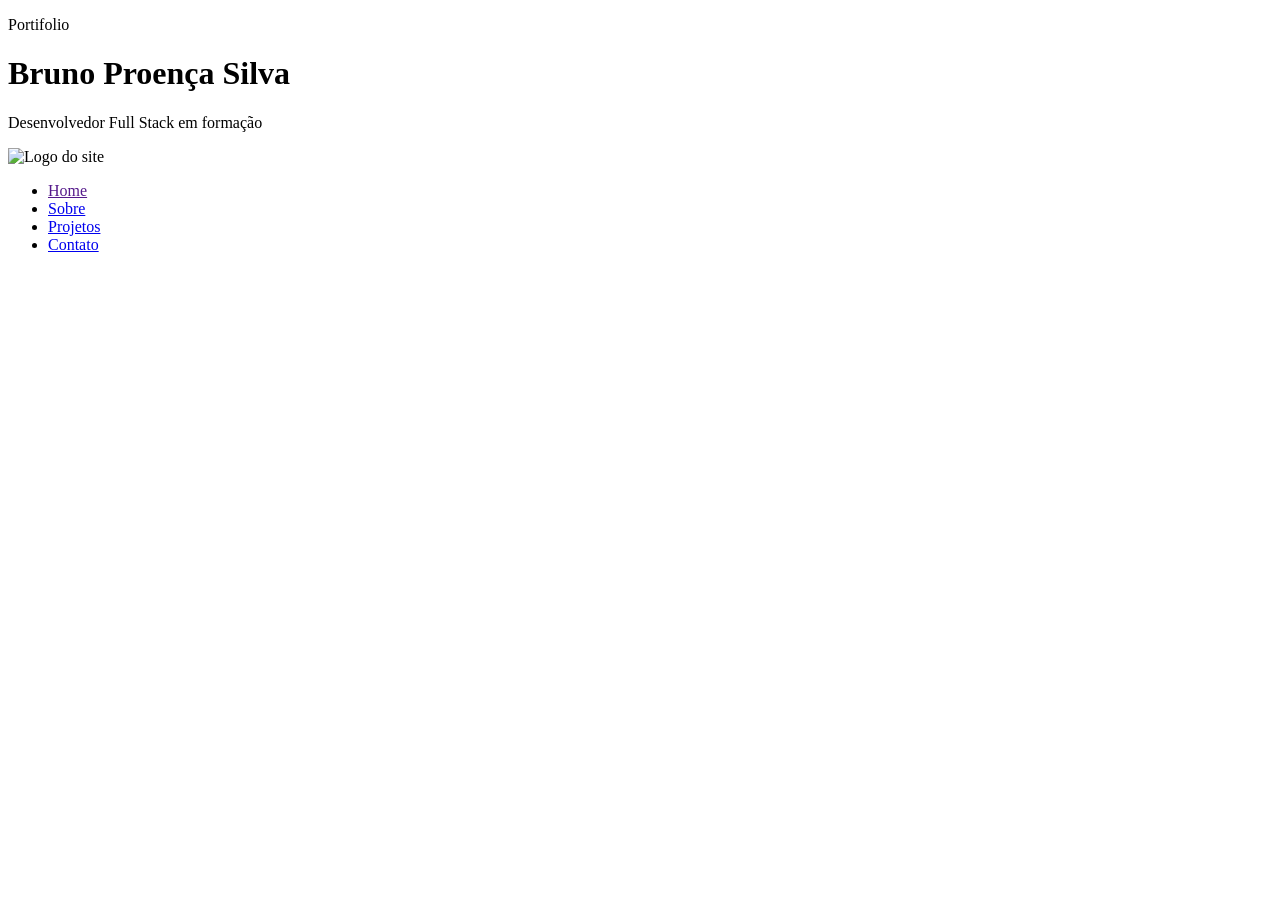
==== index.html @ 0e839215 "build: local setup" ====
<!DOCTYPE html>
<html lang="pt-br">

<head>
    <meta charset="UTF-8">
    <meta name="viewport" content="width=device-width, initial-scale=1.0">
    <title>Bruno Proença | Portifólio</title>
    <link rel="stylesheet" href="css/style.css">
</head>

<body>
    <header class="header">
        <div class="container-title">
            <p id="sticker-title">Portifolio</p>
            <h1>Bruno Proença Silva</h1>
            <p class="subtitle">Desenvolvedor Full Stack em formação</p>
        </div>
        <div class="container-logo">
            <img src="./img/logo.png" alt="Logo do site">
        </div>

        <nav class="nav">
            <ul>
                <li><a class="nav-link" href="">Home</a></li>
                <li><a class="nav-link" href="./pages/sobre.html">Sobre</a></li>
                <li><a class="nav-link" href="./pages/projetos.html">Projetos</a></li>
                <li><a class="nav-link" href="./pages/contato.html">Contato</a></li>
            </ul>
        </nav>
    </header>

</body>

</html>
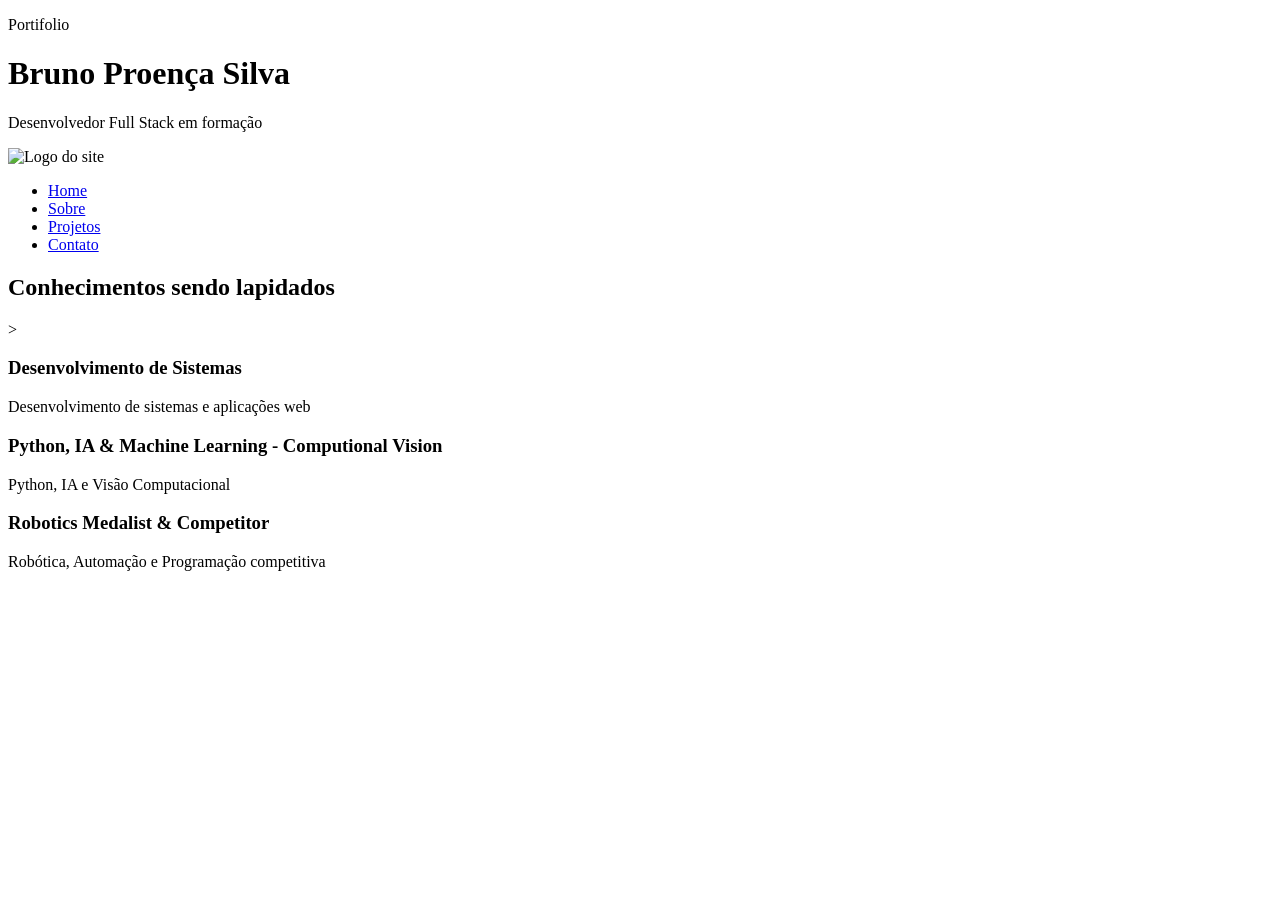
==== commit b1e4a07e: "feat(index): updated the landpage" ====
--- a/index.html
+++ b/index.html
@@ -10,18 +10,18 @@
 
 <body>
     <header class="header">
-        <div class="container-title">
+        <div class="container">
             <p id="sticker-title">Portifolio</p>
             <h1>Bruno Proença Silva</h1>
             <p class="subtitle">Desenvolvedor Full Stack em formação</p>
         </div>
-        <div class="container-logo">
+        <div class="container">
             <img src="./img/logo.png" alt="Logo do site">
         </div>
 
         <nav class="nav">
             <ul>
-                <li><a class="nav-link" href="">Home</a></li>
+                <li><a class="nav-link" href="index.html">Home</a></li>
                 <li><a class="nav-link" href="./pages/sobre.html">Sobre</a></li>
                 <li><a class="nav-link" href="./pages/projetos.html">Projetos</a></li>
                 <li><a class="nav-link" href="./pages/contato.html">Contato</a></li>
@@ -29,6 +29,29 @@
         </nav>
     </header>
 
+    <main>
+        <section class="section">
+            <div class="container">
+                <h2 class="section-title">Conhecimentos sendo lapidados</h2>>
+                <div classes="grade-cards">
+                    <article class="card">
+                        <h3>Desenvolvimento de Sistemas </h3>
+                        <p>Desenvolvimento de sistemas e aplicações web</p>
+                    </article>
+                    <article class="card">
+                        <h3>Python, IA & Machine Learning - Computional Vision</h3>
+                        <p>Python, IA e Visão Computacional</p>
+                    </article>
+                    <article class="card">
+                        <h3>Robotics Medalist & Competitor</h3>
+                        <p>Robótica, Automação e Programação competitiva</p>
+                    </article>
+
+                </div>
+            </div>
+        </section>
+    </main>
+
 </body>
 
 </html>
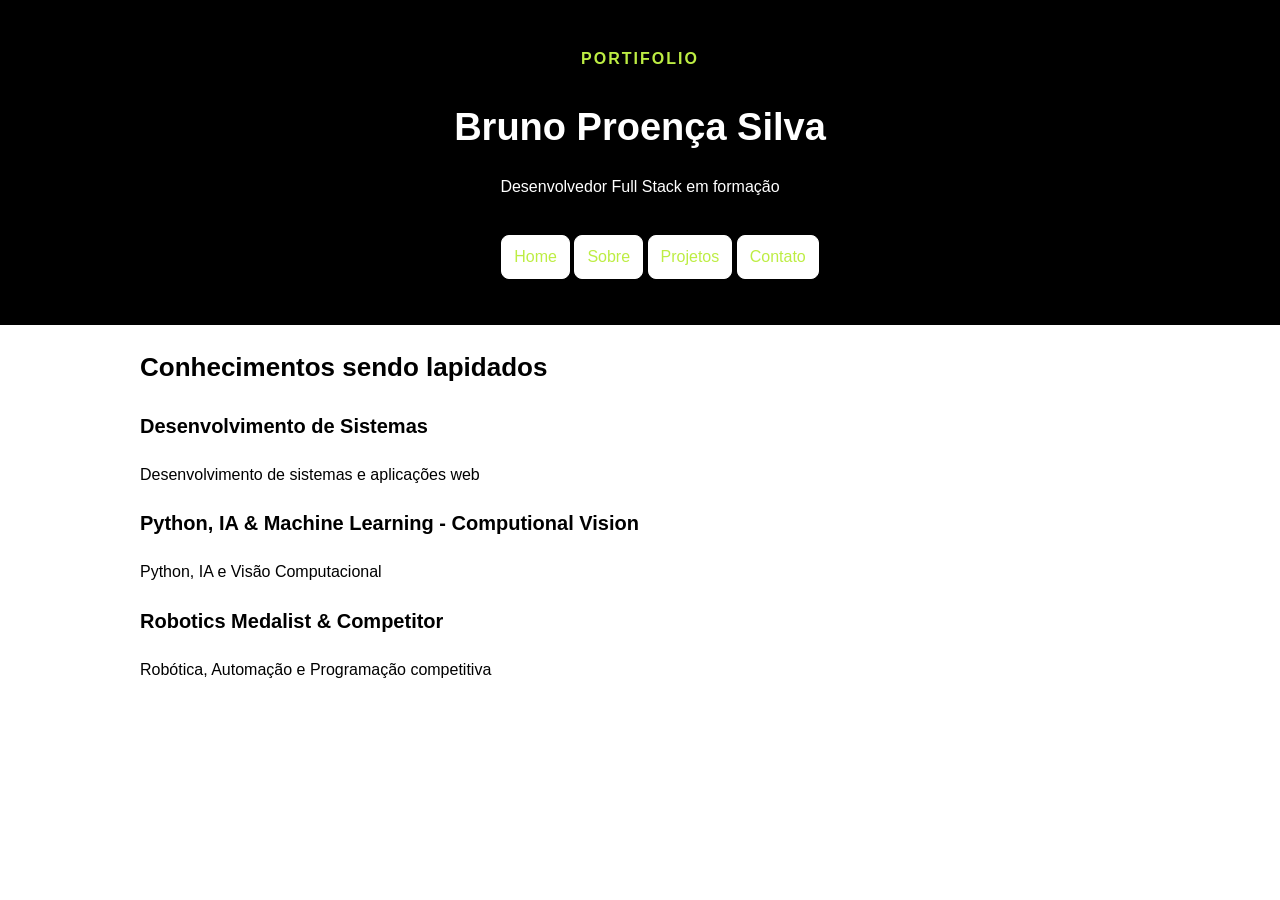
==== commit e370fc8f: "feat(css&html): added some styles and fixed some index issues" ====
--- a/index.html
+++ b/index.html
@@ -11,16 +11,13 @@
 <body>
     <header class="header">
         <div class="container">
-            <p id="sticker-title">Portifolio</p>
+            <p class="sticker-title">Portifolio</p>
             <h1>Bruno Proença Silva</h1>
             <p class="subtitle">Desenvolvedor Full Stack em formação</p>
         </div>
-        <div class="container">
-            <img src="./img/logo.png" alt="Logo do site">
-        </div>
 
         <nav class="nav">
-            <ul>
+            <ul class="list-menu">
                 <li><a class="nav-link" href="index.html">Home</a></li>
                 <li><a class="nav-link" href="./pages/sobre.html">Sobre</a></li>
                 <li><a class="nav-link" href="./pages/projetos.html">Projetos</a></li>
@@ -32,7 +29,7 @@
     <main>
         <section class="section">
             <div class="container">
-                <h2 class="section-title">Conhecimentos sendo lapidados</h2>>
+                <h2 class="section-title">Conhecimentos sendo lapidados</h2>
                 <div classes="grade-cards">
                     <article class="card">
                         <h3>Desenvolvimento de Sistemas </h3>
--- a/css/style.css
+++ b/css/style.css
@@ -0,0 +1,76 @@
+* {
+    box-sizing: border-box;
+}
+
+body {
+    margin: 0;
+    padding: 0;
+    font-family: 'Montserrat', sans-serif;
+    font-size: 16px;
+    line-height: 1.6;
+}
+
+h1 {
+    font-size: 38px;
+    margin-bottom: 10px;
+}
+
+h2 {
+    font-size: 26px;
+}
+
+h3 {
+    font-size: 20px;
+}
+
+a {
+    color: rgb(189, 237, 67)
+}
+
+.container {
+    width: 90%;
+    max-width: 1000px;
+    margin: 0 auto;
+}
+
+.header {
+    background-color: #000;
+    color: #fff;
+    text-align: center;
+    padding: 30px 0;
+}
+
+.sticker-title {
+    margin-bottom: 5px;
+    color: rgb(189, 237, 67);
+    font-weight: bold;
+    letter-spacing: 2px;
+    text-transform: uppercase;
+}
+
+.subtitle {
+    max-width: 1100px;
+}
+
+.list-menu li {
+    margin: 20px 0 0;
+    padding: 0;
+    list-style: none;
+    display: inline-block;
+}
+
+.nav-link {
+    display: inline-block;
+    padding: 8px 12px;
+    background-color: #fff;
+    border: 1px solid #fff;
+    border-radius: 8px;
+    text-decoration: none;
+    margin: 0;
+}
+
+/* .nav-link {
+    text-decoration: none;
+    color: rgb(189, 237, 67);
+    margin: 0 15px;
+} */
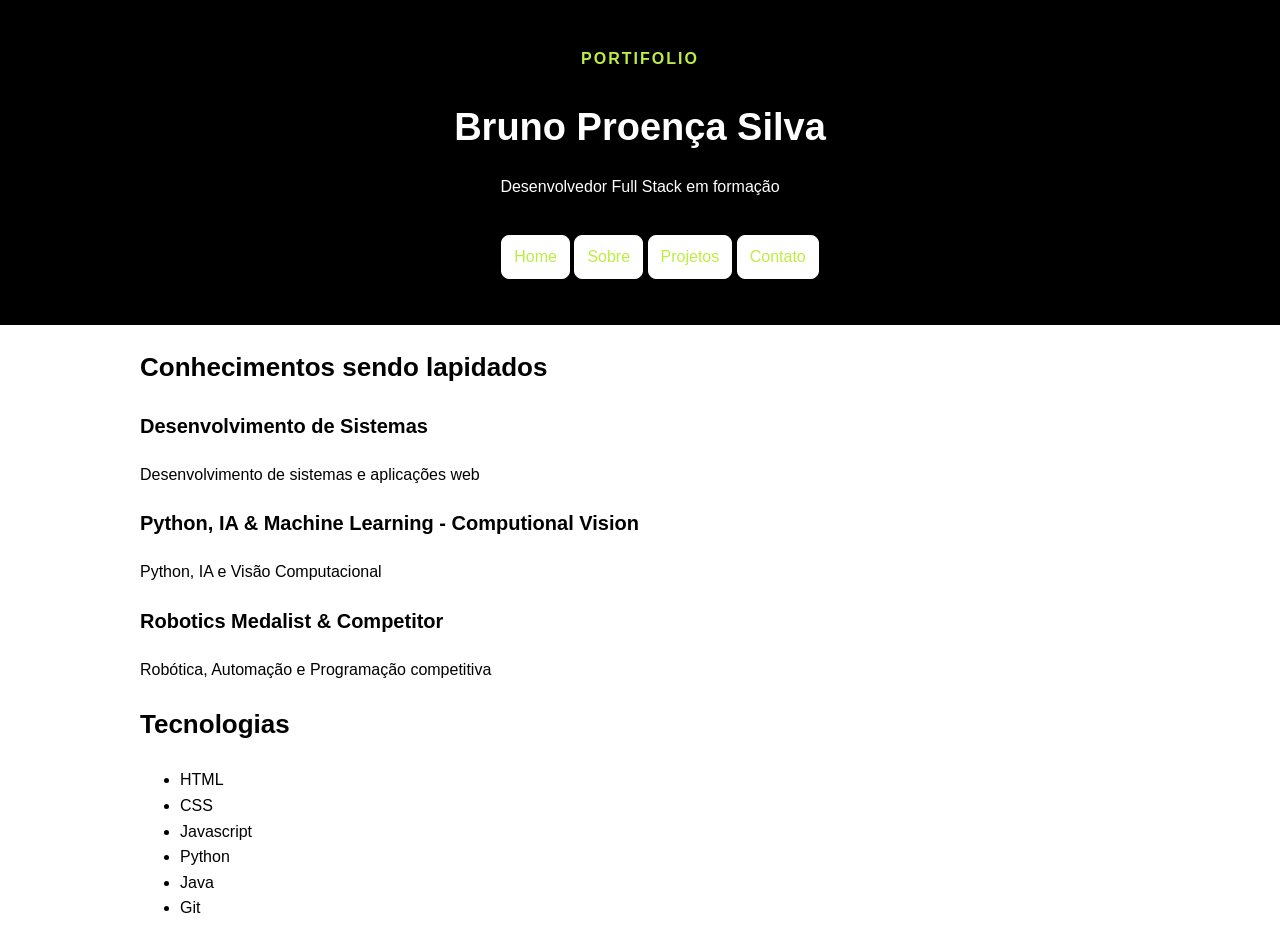
==== commit 1d5c31a9: "feat(index): added a knowledges section" ====
--- a/index.html
+++ b/index.html
@@ -30,7 +30,7 @@
         <section class="section">
             <div class="container">
                 <h2 class="section-title">Conhecimentos sendo lapidados</h2>
-                <div classes="grade-cards">
+                <div class="grade-cards">
                     <article class="card">
                         <h3>Desenvolvimento de Sistemas </h3>
                         <p>Desenvolvimento de sistemas e aplicações web</p>
@@ -47,6 +47,19 @@
                 </div>
             </div>
         </section>
+        <section class="section two">
+            <div class="container">
+                <h2 class="section-title">Tecnologias</h2>
+                <ul class="tech-list">
+                    <li>HTML</li>
+                    <li>CSS</li>
+                    <li>Javascript</li>
+                    <li>Python</li>
+                    <li>Java</li>
+                    <li>Git</li>
+                </ul>
+            </div>
+        </section>
     </main>
 
 </body>
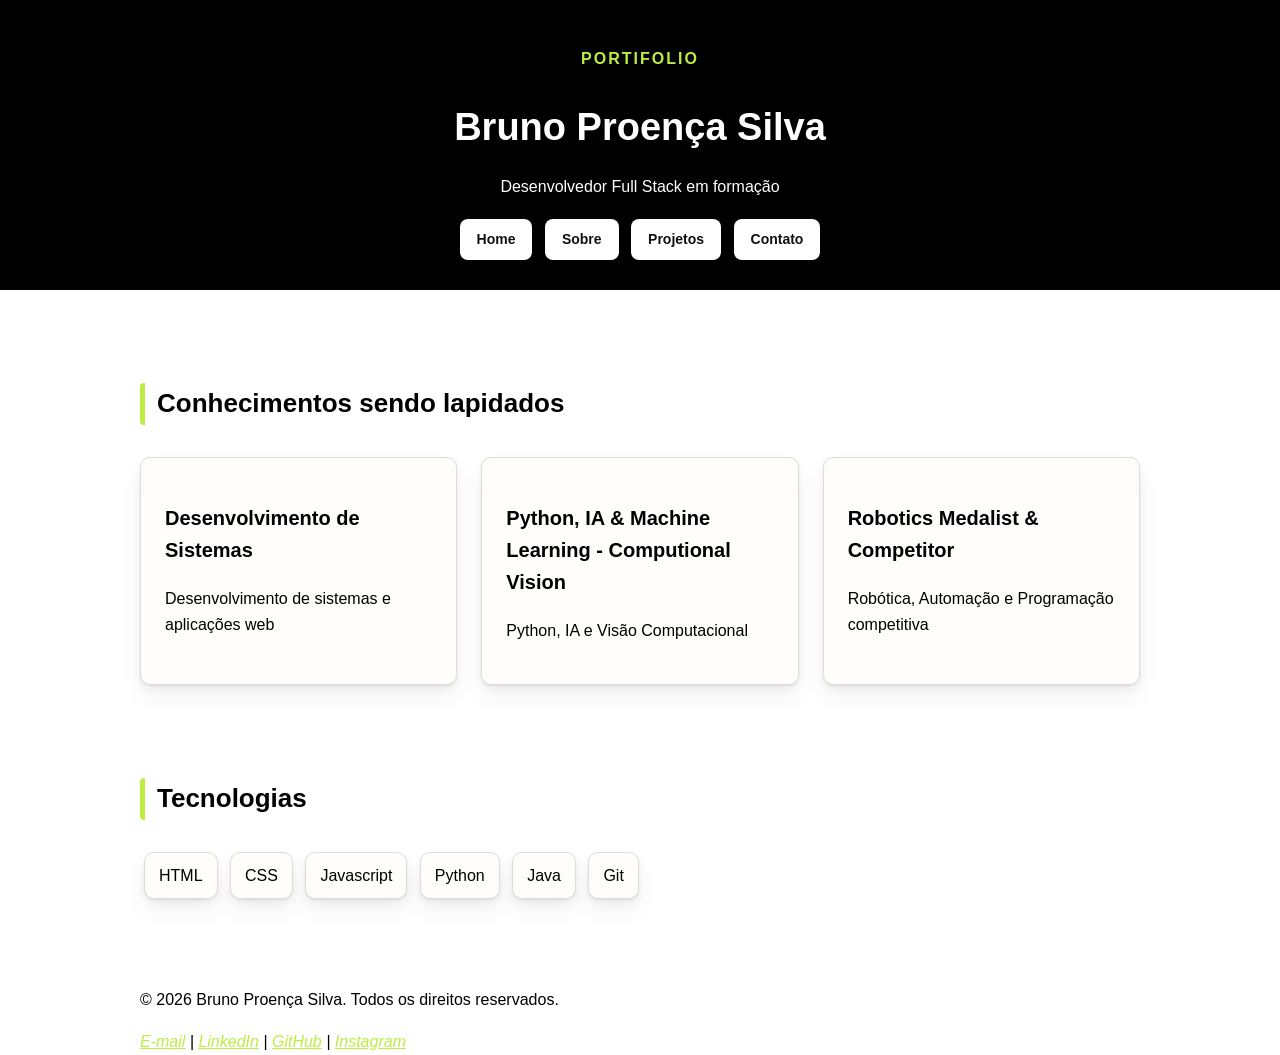
==== commit a2476ed4: "feat(index): added a footer" ====
--- a/index.html
+++ b/index.html
@@ -61,6 +61,17 @@
             </div>
         </section>
     </main>
+    <footer class="footer">
+        <div class="container">
+            <p>&copy; 2026 Bruno Proença Silva. Todos os direitos reservados.</p>
+            <address>
+                <a href="mailto:brunoproencasiva@gmail.com">E-mail</a> <span> | </span>
+                <a href="https://www.linkedin.com/in/brunoproencasilva" target="_blank">LinkedIn</a> <span> | </span>
+                <a href="https://github.com/brunoproencadev" target="_blank">GitHub</a> <span> | </span>
+                <a href="https://www.instagram.com/brun1nzx" target="_blank">Instagram</a>
+            </address>
+        </div>
+    </footer>
 
 </body>
 
--- a/css/style.css
+++ b/css/style.css
@@ -52,25 +52,87 @@
     max-width: 1100px;
 }
 
+.list-menu {
+    padding: 0;
+    margin: 20px 0 0;
+    list-style: none;
+}
+
 .list-menu li {
-    margin: 20px 0 0;
+    margin: 0 4px;
     padding: 0;
-    list-style: none;
     display: inline-block;
 }
 
 .nav-link {
     display: inline-block;
-    padding: 8px 12px;
-    background-color: #fff;
-    border: 1px solid #fff;
+    padding: 8px 16px;
+    background-color: #ffffff;
+    color: #111111;
+    font-weight: 600;
+    font-size: 14px;
+    border: 1px solid rgba(255, 255, 255, 0.2);
     border-radius: 8px;
     text-decoration: none;
-    margin: 0;
+    box-shadow: 0 2px 6px rgba(0, 0, 0, 0.3);
+    transition: all 0.2s ease;
 }
 
-/* .nav-link {
-    text-decoration: none;
-    color: rgb(189, 237, 67);
-    margin: 0 15px;
-} */+.nav-link:hover {
+    background-color: rgb(189, 237, 67);
+    color: #000000;
+    transform: translateY(-2px);
+    box-shadow: 0 4px 12px rgba(189, 237, 67, 0.4);
+}
+
+.section {
+    padding: 72px 0;
+}
+
+.section.two {
+    padding-top: 0;
+}
+
+.section-title {
+    text-align: left;
+    padding-left: 12px;
+    margin-bottom: 32px;
+    border-left: 5px solid rgb(189, 237, 67);
+    border-radius: 4px;
+}
+
+.grade-cards {
+    display: grid;
+    gap: 24px;
+    grid-template-columns: repeat(auto-fit, minmax(312px, 1fr));
+}
+
+.card {
+    padding: 24px;
+    background-color: #fffdfa;
+    border: 1px solid #ddd;
+    border-radius: 10px;
+    box-shadow:
+        0 1px 2px rgba(0, 0, 0, 0.07),
+        0 4px 8px rgba(0, 0, 0, 0.05),
+        0 12px 24px rgba(0, 0, 0, 0.05);
+}
+
+.tech-list {
+    padding: 0;
+    margin: 0;
+    list-style: none;
+    display: inline-block;
+    gap: 12px;
+    grid-template-columns: repeat(auto-fit, minmax(120px, 1fr));
+}
+
+.tech-list li {
+    margin: 0 4px;
+    padding: 10px 14px;
+    display: inline-block;
+    background-color: #fffdfa;
+    border: 1px solid #ddd;
+    border-radius: 10px;
+    box-shadow: 0 1px 2px rgba(0, 0, 0, 0.07), 0 4px 8px rgba(0, 0, 0, 0.05), 0 12px 24px rgba(0, 0, 0, 0.05);
+}
